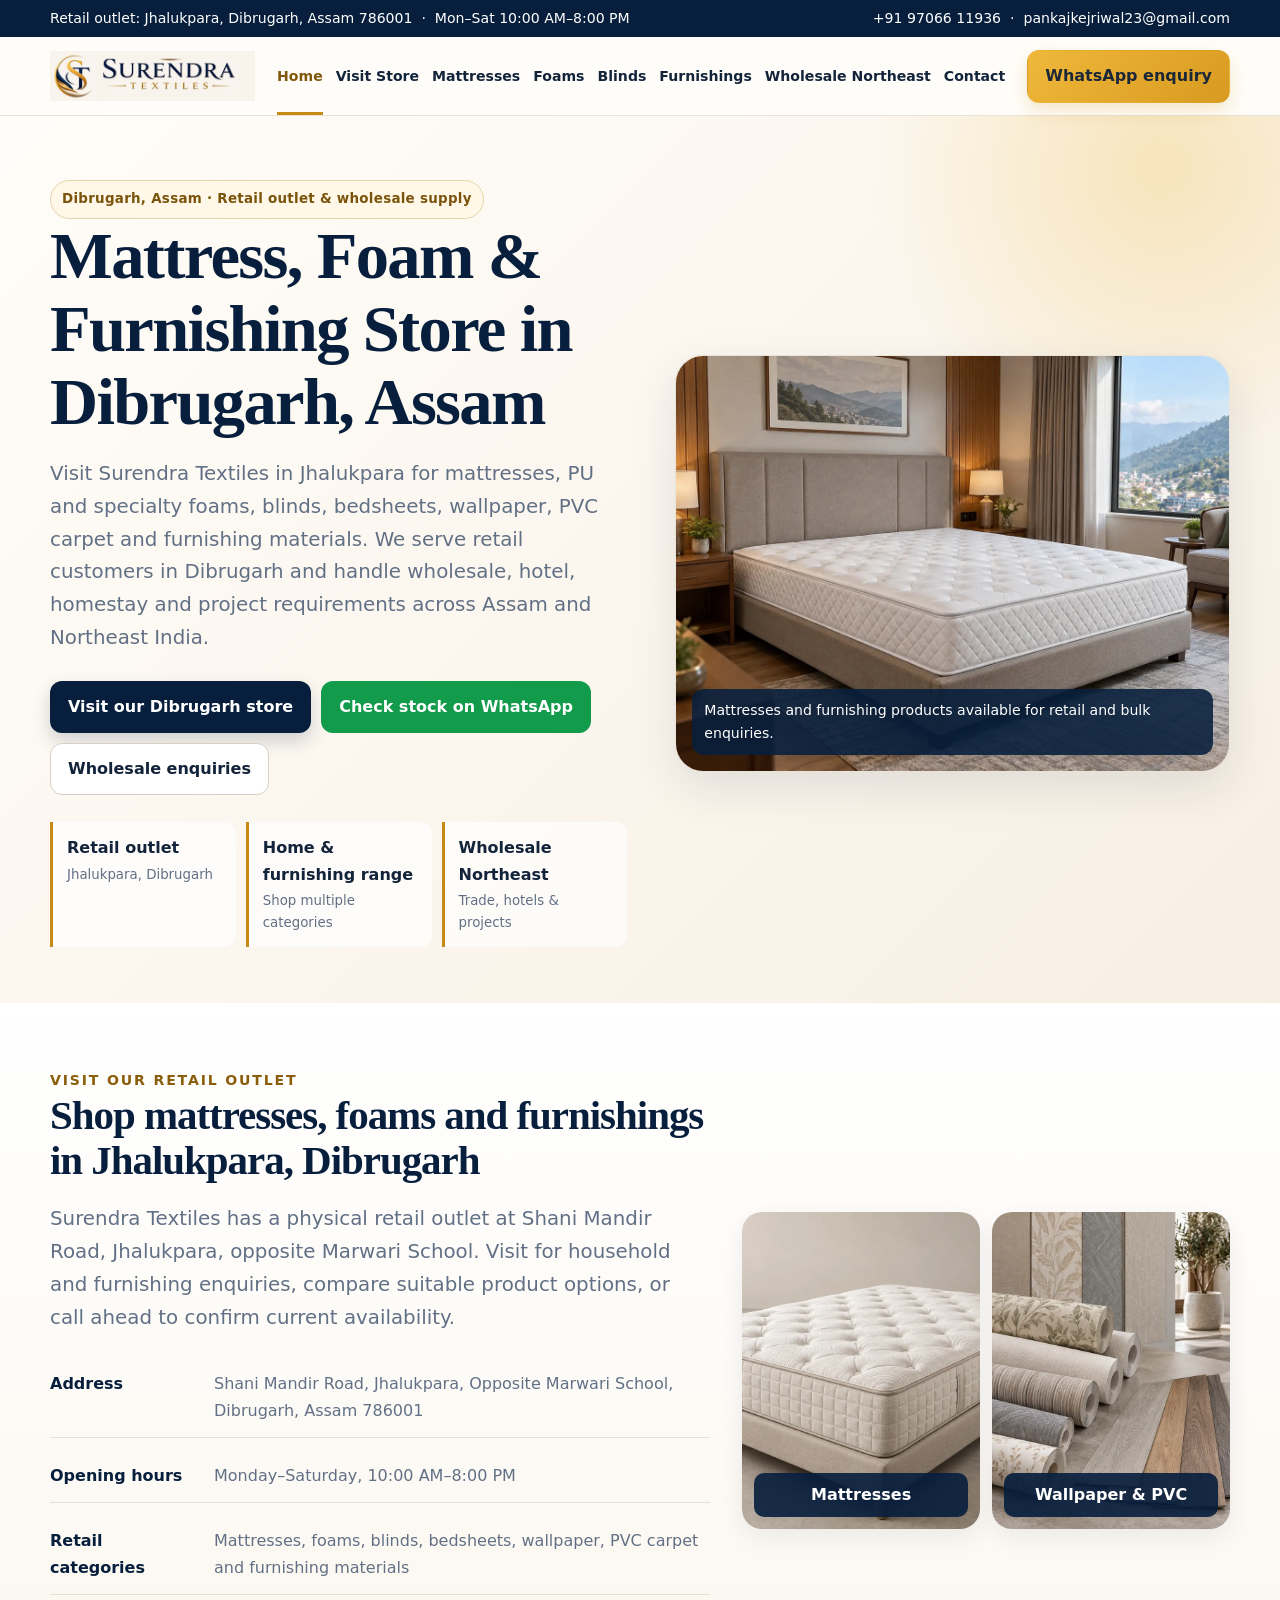
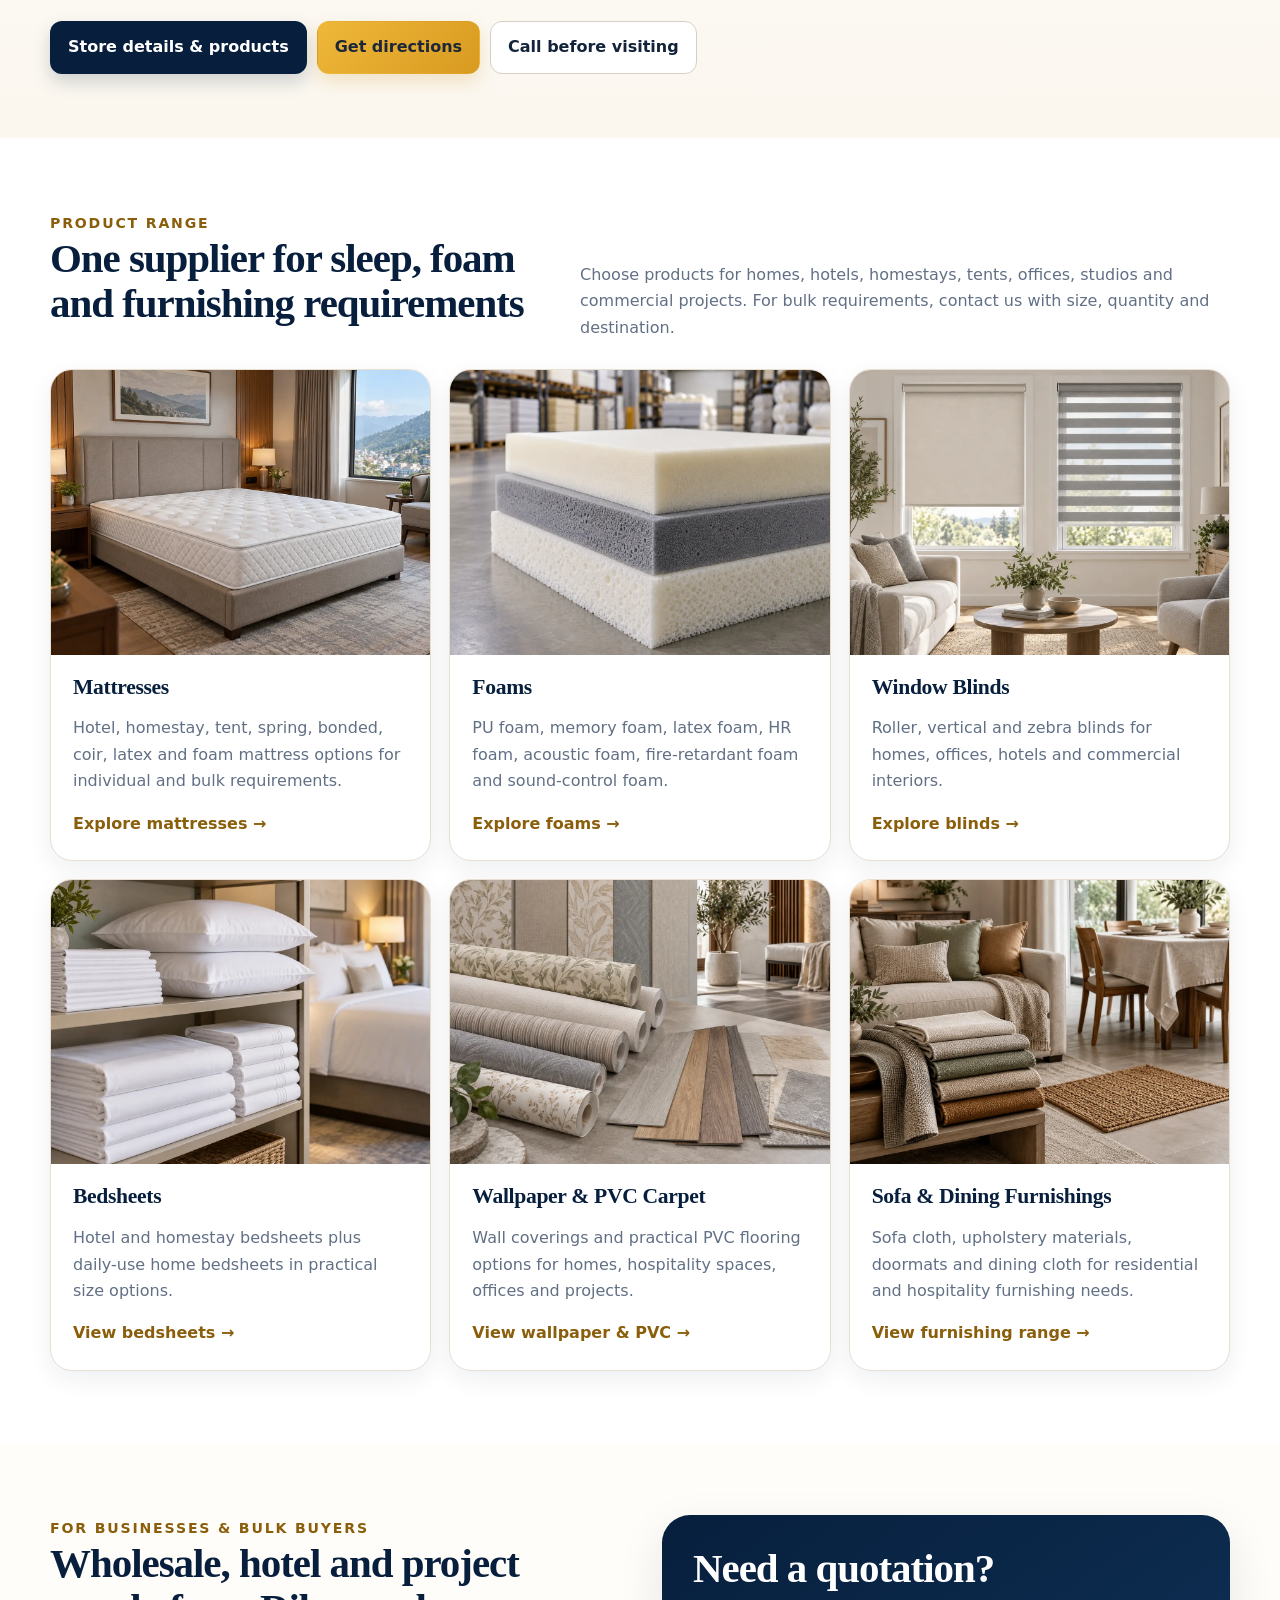
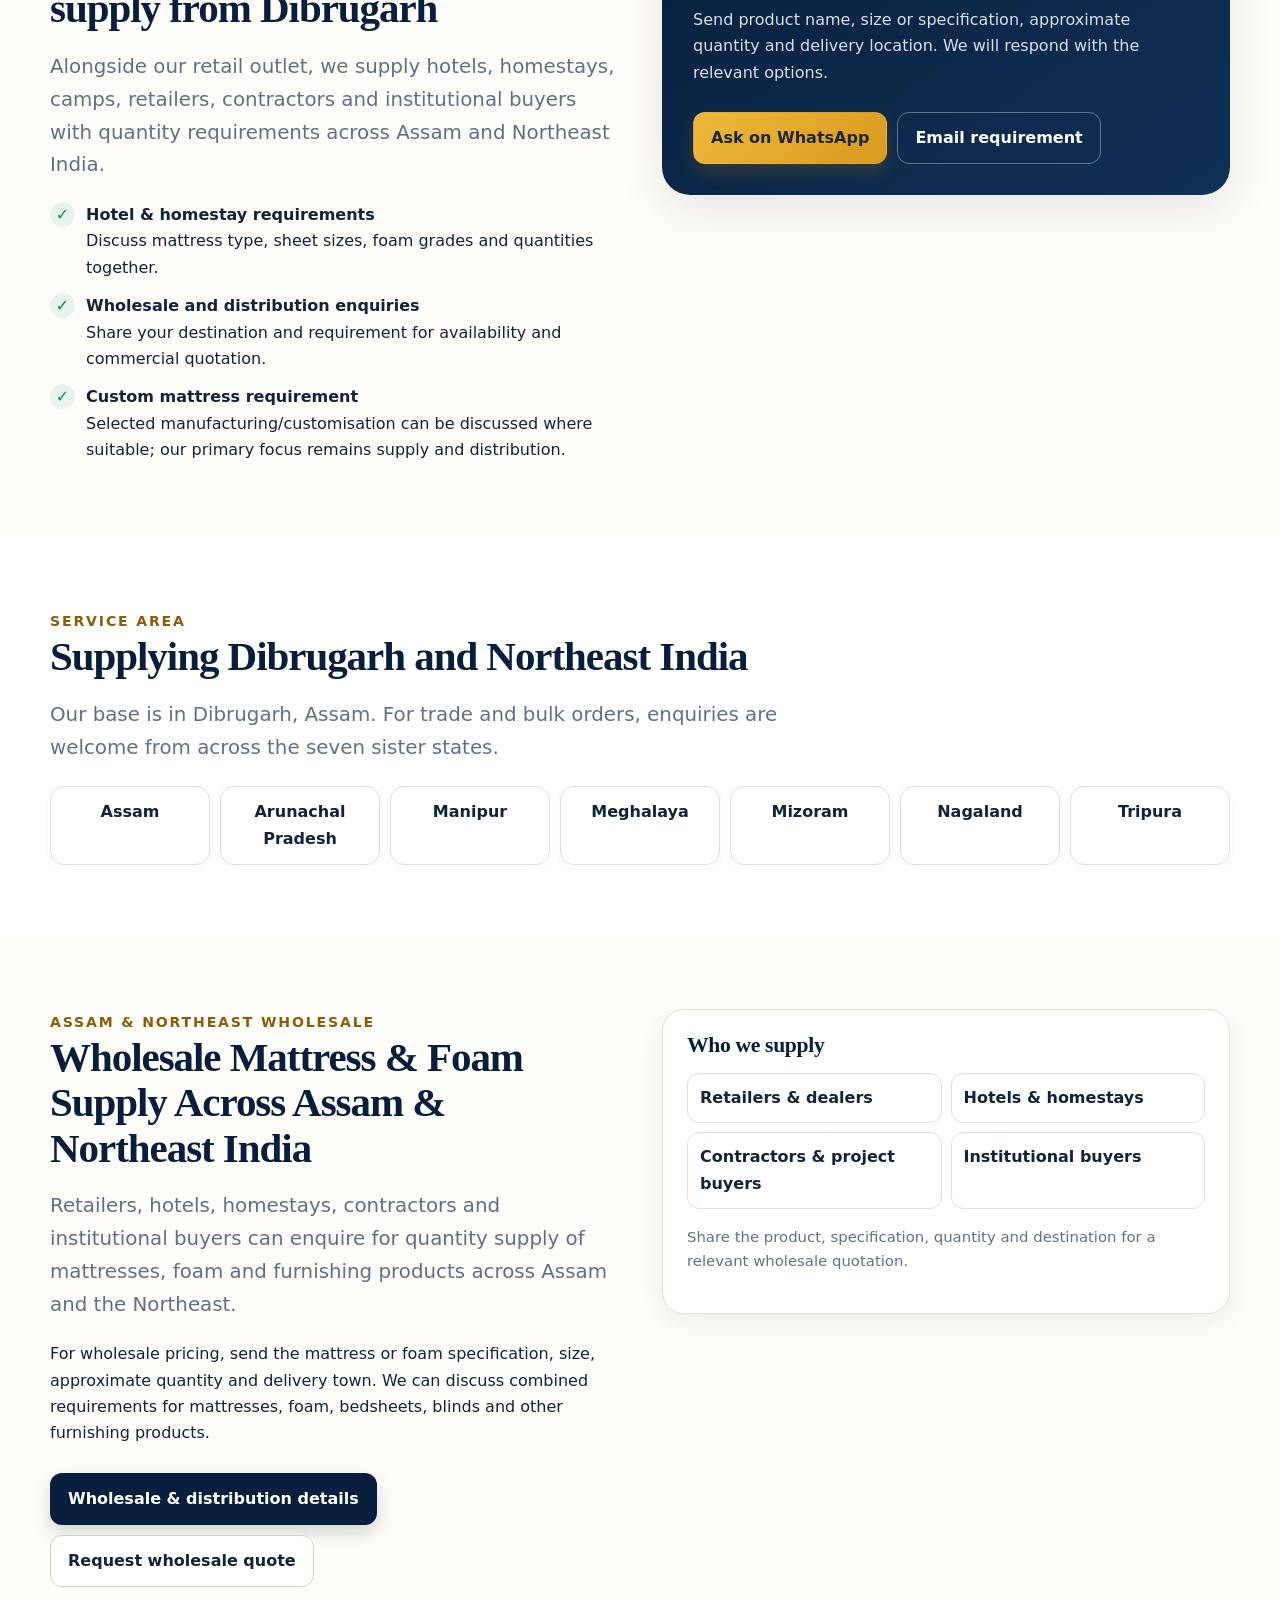
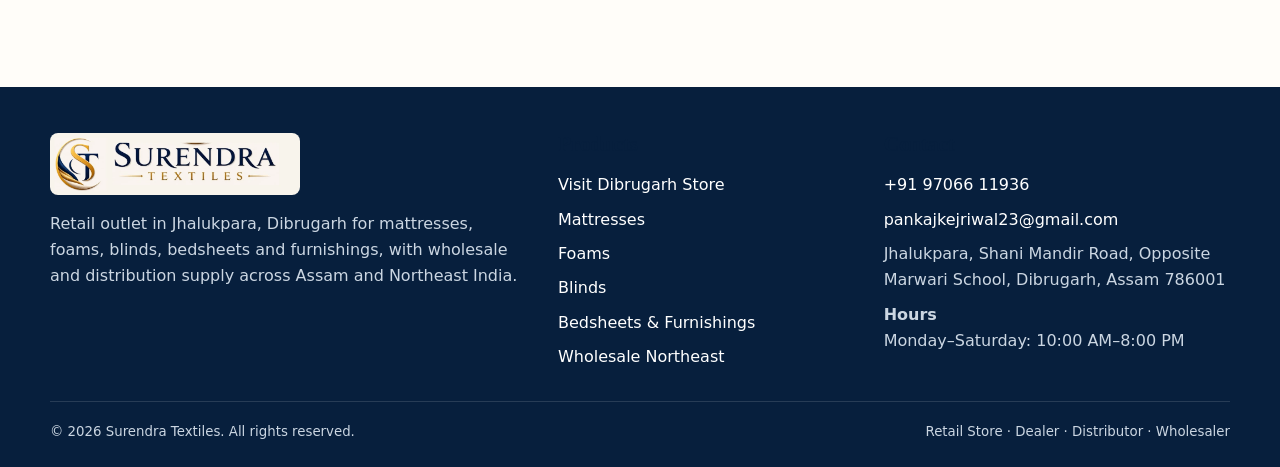
==== index.html @ 3737c9ce "first commit" ====
<!DOCTYPE html>

<html lang="en-IN">
<head>
<meta charset="utf-8"/>
<meta content="width=device-width,initial-scale=1" name="viewport"/>
<title>Mattress &amp; Furnishing Store in Dibrugarh | Surendra Textiles</title>
<meta content="Visit Surendra Textiles retail outlet in Jhalukpara, Dibrugarh for mattresses, foams, blinds, bedsheets, wallpaper, PVC carpet and furnishings. Wholesale supply across Assam and Northeast India." name="description"/>
<meta content="index,follow" name="robots"/>
<link href="https://surendra-textiles.example/" rel="canonical"/>
<link href="assets/surendra-textiles-icon.webp" rel="icon" type="image/webp"/>
<meta content="#14202f" name="theme-color"/>
<meta content="website" property="og:type"/>
<meta content="Surendra Textiles" property="og:site_name"/>
<meta content="Mattress &amp; Furnishing Store in Dibrugarh, Assam | Surendra Textiles" property="og:title"/>
<meta content="Retail outlet in Jhalukpara, Dibrugarh for mattresses, foams, blinds, bedsheets, wallpaper and furnishings, with wholesale supply across Assam and Northeast India." property="og:description"/>
<meta content="https://surendra-textiles.example/" property="og:url"/>
<meta content="https://surendra-textiles.example/assets/og-surendra-textiles.jpg" property="og:image"/>
<meta content="Surendra Textiles mattress, foam and furnishing supplier in Dibrugarh, Assam" property="og:image:alt"/>
<meta content="summary_large_image" name="twitter:card"/>
<link as="image" fetchpriority="high" href="assets/products/hotel-mattress-dibrugarh.webp" rel="preload" type="image/webp"/>
<link href="styles.css" rel="stylesheet"/>
<script type="application/ld+json">{
  "@context": "https://schema.org",
  "@graph": [
    {
      "@type": "WebSite",
      "@id": "https://surendra-textiles.example/#website",
      "url": "https://surendra-textiles.example/",
      "name": "Surendra Textiles",
      "inLanguage": "en-IN"
    },
    {
      "@type": "HomeGoodsStore",
      "@id": "https://surendra-textiles.example/#business",
      "name": "Surendra Textiles",
      "url": "https://surendra-textiles.example/",
      "image": "https://surendra-textiles.example/assets/products/hotel-mattress-dibrugarh.webp",
      "logo": "https://surendra-textiles.example/assets/surendra-textiles-logo.webp",
      "telephone": "+919706611936",
      "email": "pankajkejriwal23@gmail.com",
      "openingHoursSpecification": {
        "@type": "OpeningHoursSpecification",
        "dayOfWeek": [
          "Monday",
          "Tuesday",
          "Wednesday",
          "Thursday",
          "Friday",
          "Saturday"
        ],
        "opens": "10:00",
        "closes": "20:00"
      },
      "description": "Physical retail outlet in Jhalukpara, Dibrugarh for mattresses, foams, blinds, bedsheets, wallpaper, PVC carpet and furnishings, with wholesale supply across Assam and Northeast India.",
      "address": {
        "@type": "PostalAddress",
        "streetAddress": "Shani Mandir Road, Jhalukpara, Opposite Marwari School",
        "addressLocality": "Dibrugarh",
        "addressRegion": "Assam",
        "postalCode": "786001",
        "addressCountry": "IN"
      },
      "areaServed": [
        {
          "@type": "City",
          "name": "Dibrugarh"
        },
        {
          "@type": "State",
          "name": "Assam"
        },
        {
          "@type": "Place",
          "name": "Northeast India"
        }
      ],
      "hasOfferCatalog": {
        "@type": "OfferCatalog",
        "name": "Mattresses, Foams and Furnishings",
        "itemListElement": [
          {
            "@type": "OfferCatalog",
            "name": "Mattresses"
          },
          {
            "@type": "OfferCatalog",
            "name": "Foams"
          },
          {
            "@type": "OfferCatalog",
            "name": "Blinds"
          },
          {
            "@type": "OfferCatalog",
            "name": "Bedsheets"
          },
          {
            "@type": "OfferCatalog",
            "name": "Wallpaper and Furnishings"
          }
        ]
      }
    }
  ]
}</script>
</head>
<body>
<a class="skip" href="#main">Skip to main content</a>
<div class="topbar">
<div class="container">
<span>Retail outlet: Jhalukpara, Dibrugarh, Assam 786001  ·  Mon–Sat 10:00 AM–8:00 PM</span>
<span><a href="tel:+919706611936">+91 97066 11936</a>  ·  <a href="mailto:pankajkejriwal23@gmail.com">pankajkejriwal23@gmail.com</a></span>
</div>
</div>
<header class="header">
<div class="container nav">
<a aria-label="Surendra Textiles home" class="brand" href="index.html"><img alt="Surendra Textiles" class="brand-logo" height="220" src="assets/surendra-textiles-logo.webp" width="900"/></a>
<button aria-controls="main-nav" aria-expanded="false" class="menu" type="button">Menu</button>
<nav aria-label="Primary navigation" class="navlinks" id="main-nav"><a aria-current="page" href="index.html">Home</a><a href="store-dibrugarh.html">Visit Store</a><a href="mattresses.html">Mattresses</a><a href="foams.html">Foams</a><a href="blinds.html">Blinds</a><a href="furnishings.html">Furnishings</a><a href="wholesale-northeast.html">Wholesale Northeast</a><a href="contact.html">Contact</a></nav>
<a class="cta gold" href="https://wa.me/919706611936?text=Hello%20Surendra%20Textiles%2C%20I%20have%20a%20product%20enquiry." rel="noopener" target="_blank">WhatsApp enquiry</a>
</div>
</header>
<main id="main">
<section class="hero">
<div class="container hero-grid">
<div class="hero-copy">
<span class="eyebrow">Dibrugarh, Assam · Retail outlet &amp; wholesale supply</span>
<h1>Mattress, Foam &amp; Furnishing Store in Dibrugarh, Assam</h1>
<p class="lead">Visit Surendra Textiles in Jhalukpara for mattresses, PU and specialty foams, blinds, bedsheets, wallpaper, PVC carpet and furnishing materials. We serve retail customers in Dibrugarh and handle wholesale, hotel, homestay and project requirements across Assam and Northeast India.</p>
<div class="hero-actions"><a class="cta primary" href="store-dibrugarh.html">Visit our Dibrugarh store</a><a class="cta whatsapp" href="https://wa.me/919706611936?text=Hello%20Surendra%20Textiles%2C%20I%20want%20to%20check%20product%20availability%20at%20your%20Dibrugarh%20store." rel="noopener" target="_blank">Check stock on WhatsApp</a><a class="cta ghost" href="wholesale-northeast.html">Wholesale enquiries</a></div>
<div aria-label="Business highlights" class="trust-row"><span><strong>Retail outlet</strong><small>Jhalukpara, Dibrugarh</small></span><span><strong>Home &amp; furnishing range</strong><small>Shop multiple categories</small></span><span><strong>Wholesale Northeast</strong><small>Trade, hotels &amp; projects</small></span></div>
</div>
<figure class="hero-media">
<img alt="Illustrative white hotel mattress displayed in a furnished room" decoding="async" fetchpriority="high" height="900" loading="eager" src="assets/products/hotel-mattress-dibrugarh.webp" width="1200"/>
<figcaption>Mattresses and furnishing products available for retail and bulk enquiries.</figcaption>
</figure>
</div>
</section><section class="section retail-outlet-section">
<div class="container retail-outlet-grid">
<div class="retail-outlet-copy">
<span class="kicker">Visit our retail outlet</span>
<h2>Shop mattresses, foams and furnishings in Jhalukpara, Dibrugarh</h2>
<p class="lead">Surendra Textiles has a physical retail outlet at Shani Mandir Road, Jhalukpara, opposite Marwari School. Visit for household and furnishing enquiries, compare suitable product options, or call ahead to confirm current availability.</p>
<div class="store-facts">
<div><strong>Address</strong><span>Shani Mandir Road, Jhalukpara, Opposite Marwari School, Dibrugarh, Assam 786001</span></div>
<div><strong>Opening hours</strong><span>Monday–Saturday, 10:00 AM–8:00 PM</span></div>
<div><strong>Retail categories</strong><span>Mattresses, foams, blinds, bedsheets, wallpaper, PVC carpet and furnishing materials</span></div>
</div>
<div class="hero-actions">
<a class="cta primary" href="store-dibrugarh.html">Store details &amp; products</a>
<a class="cta gold" href="https://www.google.com/maps/search/?api=1&amp;query=Surendra%20Textiles%20Shani%20Mandir%20Road%20Jhalukpara%20Dibrugarh%20Assam%20786001" rel="noopener" target="_blank">Get directions</a>
<a class="cta ghost" href="tel:+919706611936">Call before visiting</a>
</div>
</div>
<div aria-label="Popular products at Surendra Textiles" class="retail-product-preview">
<a href="mattresses.html"><img alt="Spring mattress available for enquiry at Surendra Textiles in Dibrugarh" decoding="async" height="900" loading="lazy" src="assets/products/spring-mattress.webp" width="1200"/><span>Mattresses</span></a>
<a href="furnishings.html"><img alt="Wallpaper and PVC flooring samples available for enquiry in Dibrugarh" decoding="async" height="900" loading="lazy" src="assets/products/wallpaper-pvc.webp" width="1200"/><span>Wallpaper &amp; PVC</span></a>
</div>
</div>
</section>
<section class="section alt">
<div class="container">
<div class="section-head">
<div><span class="kicker">Product range</span><h2>One supplier for sleep, foam and furnishing requirements</h2></div>
<p>Choose products for homes, hotels, homestays, tents, offices, studios and commercial projects. For bulk requirements, contact us with size, quantity and destination.</p>
</div>
<div class="cards product-cards">
<article class="card image-card">
<a class="card-image-link" href="mattresses.html"><img alt="Illustrative hotel mattress displayed in a modern bedroom" decoding="async" height="900" loading="lazy" src="assets/products/hotel-mattress-dibrugarh.webp" width="1200"/></a>
<div class="card-body"><h3>Mattresses</h3><p>Hotel, homestay, tent, spring, bonded, coir, latex and foam mattress options for individual and bulk requirements.</p><a class="more" href="mattresses.html">Explore mattresses →</a></div>
</article>
<article class="card image-card">
<a class="card-image-link" href="foams.html"><img alt="Stacked PU, HR and memory foam slabs for bedding and furniture applications" decoding="async" height="900" loading="lazy" src="assets/products/pu-hr-memory-foam.webp" width="1200"/></a>
<div class="card-body"><h3>Foams</h3><p>PU foam, memory foam, latex foam, HR foam, acoustic foam, fire-retardant foam and sound-control foam.</p><a class="more" href="foams.html">Explore foams →</a></div>
</article>
<article class="card image-card">
<a class="card-image-link" href="blinds.html"><img alt="Roller blind and zebra blind installed on adjacent windows" decoding="async" height="900" loading="lazy" src="assets/products/roller-zebra-blinds.webp" width="1200"/></a>
<div class="card-body"><h3>Window Blinds</h3><p>Roller, vertical and zebra blinds for homes, offices, hotels and commercial interiors.</p><a class="more" href="blinds.html">Explore blinds →</a></div>
</article>
<article class="card image-card">
<a class="card-image-link" href="furnishings.html"><img alt="Crisp white hotel bedsheets and pillowcases arranged on a linen shelf" decoding="async" height="900" loading="lazy" src="assets/products/hotel-bedsheets.webp" width="1200"/></a>
<div class="card-body"><h3>Bedsheets</h3><p>Hotel and homestay bedsheets plus daily-use home bedsheets in practical size options.</p><a class="more" href="furnishings.html">View bedsheets →</a></div>
</article>
<article class="card image-card">
<a class="card-image-link" href="furnishings.html"><img alt="Wallpaper rolls and PVC flooring samples displayed in a furnishing showroom" decoding="async" height="900" loading="lazy" src="assets/products/wallpaper-pvc.webp" width="1200"/></a>
<div class="card-body"><h3>Wallpaper &amp; PVC Carpet</h3><p>Wall coverings and practical PVC flooring options for homes, hospitality spaces, offices and projects.</p><a class="more" href="furnishings.html">View wallpaper &amp; PVC →</a></div>
</article>
<article class="card image-card">
<a class="card-image-link" href="furnishings.html"><img alt="Sofa upholstery fabrics, dining cloth and doormat in a warm home interior" decoding="async" height="900" loading="lazy" src="assets/products/sofa-dining-furnishings.webp" width="1200"/></a>
<div class="card-body"><h3>Sofa &amp; Dining Furnishings</h3><p>Sofa cloth, upholstery materials, doormats and dining cloth for residential and hospitality furnishing needs.</p><a class="more" href="furnishings.html">View furnishing range →</a></div>
</article>
</div>
</div>
</section>
<section class="section">
<div class="container split">
<div>
<span class="kicker">For businesses &amp; bulk buyers</span>
<h2>Wholesale, hotel and project supply from Dibrugarh</h2>
<p class="lead">Alongside our retail outlet, we supply hotels, homestays, camps, retailers, contractors and institutional buyers with quantity requirements across Assam and Northeast India.</p>
<div class="checks">
<div class="check"><b>✓</b><div><strong>Hotel &amp; homestay requirements</strong><br/><span>Discuss mattress type, sheet sizes, foam grades and quantities together.</span></div></div>
<div class="check"><b>✓</b><div><strong>Wholesale and distribution enquiries</strong><br/><span>Share your destination and requirement for availability and commercial quotation.</span></div></div>
<div class="check"><b>✓</b><div><strong>Custom mattress requirement</strong><br/><span>Selected manufacturing/customisation can be discussed where suitable; our primary focus remains supply and distribution.</span></div></div>
</div>
</div>
<aside class="quote-box">
<h2>Need a quotation?</h2>
<p>Send product name, size or specification, approximate quantity and delivery location. We will respond with the relevant options.</p>
<div class="hero-actions">
<a class="cta gold" href="https://wa.me/919706611936?text=Hello%20Surendra%20Textiles%2C%20I%20need%20a%20bulk%20quotation." rel="noopener" target="_blank">Ask on WhatsApp</a>
<a class="cta ghost" href="mailto:pankajkejriwal23@gmail.com">Email requirement</a>
</div>
</aside>
</div>
</section>
<section class="section alt">
<div class="container">
<span class="kicker">Service area</span>
<h2>Supplying Dibrugarh and Northeast India</h2>
<p class="lead">Our base is in Dibrugarh, Assam. For trade and bulk orders, enquiries are welcome from across the seven sister states.</p>
<div aria-label="States served" class="service-area">
<a class="state" href="wholesale-northeast.html#assam">Assam</a><a class="state" href="wholesale-northeast.html#arunachal">Arunachal Pradesh</a><a class="state" href="wholesale-northeast.html#manipur">Manipur</a><a class="state" href="wholesale-northeast.html#meghalaya">Meghalaya</a><a class="state" href="wholesale-northeast.html#mizoram">Mizoram</a><a class="state" href="wholesale-northeast.html#nagaland">Nagaland</a><a class="state" href="wholesale-northeast.html#tripura">Tripura</a>
</div>
</div>
</section>
<section class="section">
<div class="container split">
<div>
<span class="kicker">Assam &amp; Northeast wholesale</span>
<h2>Wholesale Mattress &amp; Foam Supply Across Assam &amp; Northeast India</h2>
<p class="lead">Retailers, hotels, homestays, contractors and institutional buyers can enquire for quantity supply of mattresses, foam and furnishing products across Assam and the Northeast.</p>
<p>For wholesale pricing, send the mattress or foam specification, size, approximate quantity and delivery town. We can discuss combined requirements for mattresses, foam, bedsheets, blinds and other furnishing products.</p>
<div class="hero-actions">
<a class="cta primary" href="wholesale-northeast.html">Wholesale &amp; distribution details</a>
<a class="cta ghost" href="https://wa.me/919706611936?text=Hello%20Surendra%20Textiles%2C%20I%20need%20a%20wholesale%20quotation%20for%20Assam%20or%20Northeast%20India." rel="noopener" target="_blank">Request wholesale quote</a>
</div>
</div>
<aside class="card">
<h3>Who we supply</h3>
<div class="buyer-list">
<span>Retailers &amp; dealers</span>
<span>Hotels &amp; homestays</span>
<span>Contractors &amp; project buyers</span>
<span>Institutional buyers</span>
</div>
<p class="micro">Share the product, specification, quantity and destination for a relevant wholesale quotation.</p>
</aside>
</div>
</section>
</main>
<footer class="footer">
<div class="container">
<div class="footer-grid">
<div>
<a aria-label="Surendra Textiles home" class="brand" href="index.html"><img alt="Surendra Textiles" class="brand-logo" height="220" src="assets/surendra-textiles-logo.webp" width="900"/></a>
<p>Retail outlet in Jhalukpara, Dibrugarh for mattresses, foams, blinds, bedsheets and furnishings, with wholesale and distribution supply across Assam and Northeast India.</p>
</div>
<div>
<h3>Products</h3>
<div class="footer-links"><a href="store-dibrugarh.html">Visit Dibrugarh Store</a><a href="mattresses.html">Mattresses</a><a href="foams.html">Foams</a><a href="blinds.html">Blinds</a><a href="furnishings.html">Bedsheets &amp; Furnishings</a><a href="wholesale-northeast.html">Wholesale Northeast</a></div>
</div>
<div>
<h3>Contact</h3>
<div class="footer-links">
<a href="tel:+919706611936">+91 97066 11936</a>
<a href="mailto:pankajkejriwal23@gmail.com">pankajkejriwal23@gmail.com</a>
<span>Jhalukpara, Shani Mandir Road, Opposite Marwari School, Dibrugarh, Assam 786001</span>
<span><strong>Hours</strong><br/>Monday–Saturday: 10:00 AM–8:00 PM</span>
</div>
</div>
</div>
<div class="copyright">
<small>© <span data-year=""></span> Surendra Textiles. All rights reserved.</small>
<small>Retail Store · Dealer · Distributor · Wholesaler</small>
</div>
</div>
</footer>
<div aria-label="Quick contact" class="sticky-actions">
<a href="tel:+919706611936">Call now</a>
<a href="https://wa.me/919706611936?text=Hello%20Surendra%20Textiles%2C%20I%20have%20a%20product%20enquiry." rel="noopener" target="_blank">WhatsApp</a>
</div>
<script defer="" src="script.js"></script>
</body>
</html>
---- styles.css ----
:root{
  --navy:#071f3d;
  --navy-2:#12365d;
  --gold:#c88a16;
  --gold-2:#efb83b;
  --cream:#fbf7ef;
  --cream-2:#f4ecdf;
  --paper:#fffdf9;
  --card:#ffffff;
  --ink:#12233a;
  --muted:#627085;
  --line:#e7dfd2;
  --success:#0f8b4c;
  --shadow:0 16px 45px rgba(7,31,61,.10);
  --shadow-soft:0 8px 24px rgba(7,31,61,.07);
  --radius:22px;
}
*{box-sizing:border-box}
html{scroll-behavior:smooth}
body{margin:0;font-family:Inter,ui-sans-serif,system-ui,-apple-system,BlinkMacSystemFont,"Segoe UI",sans-serif;background:var(--paper);color:var(--ink);line-height:1.65}
a{color:inherit}
img{display:block;max-width:100%;height:auto}
.container{width:min(1180px,calc(100% - 36px));margin-inline:auto}
.skip{position:absolute;left:-9999px;top:8px;background:#fff;padding:10px 14px;z-index:999;border-radius:10px}
.skip:focus{left:10px}
.topbar{background:var(--navy);color:#fff;font-size:.88rem}
.topbar .container{display:flex;justify-content:space-between;gap:18px;padding:7px 0;flex-wrap:wrap}
.topbar a{text-decoration:none;color:#fff}
.header{position:sticky;top:0;z-index:30;background:rgba(255,253,249,.96);backdrop-filter:blur(12px);border-bottom:1px solid rgba(231,223,210,.9)}
.nav{display:flex;align-items:center;justify-content:space-between;min-height:78px;gap:18px}
.brand{display:flex;align-items:center;text-decoration:none;flex:0 0 auto}
.brand-logo{width:225px;height:auto;object-fit:contain}
.navlinks{display:flex;gap:18px;align-items:center}
.navlinks a{text-decoration:none;font-weight:750;font-size:.94rem;padding:28px 0 24px;border-bottom:3px solid transparent}
.navlinks a:hover,.navlinks a[aria-current="page"]{color:#80580b;border-color:var(--gold)}
.menu{display:none;border:1px solid var(--line);background:white;border-radius:12px;padding:9px 12px;font:inherit;font-weight:800}
.cta{display:inline-flex;align-items:center;justify-content:center;gap:8px;border-radius:12px;padding:12px 17px;text-decoration:none;font-weight:850;border:1px solid transparent;transition:transform .18s ease,box-shadow .18s ease,background .18s ease}
.cta:hover{transform:translateY(-1px)}
.cta.primary{background:var(--navy);color:#fff;box-shadow:0 8px 18px rgba(7,31,61,.18)}
.cta.primary:hover{background:var(--navy-2)}
.cta.gold{background:linear-gradient(135deg,var(--gold-2),#d89a20);color:#1c2838;box-shadow:0 8px 18px rgba(200,138,22,.2)}
.cta.whatsapp{background:#119b4b;color:#fff}
.cta.ghost{border-color:#d7cfc3;background:#fff;color:var(--ink)}
.hero{position:relative;overflow:hidden;padding:64px 0 56px;background:linear-gradient(135deg,#fffdf9 0%,#f7efe3 100%)}
.hero:before{content:"";position:absolute;right:-180px;top:-250px;width:600px;height:600px;border-radius:50%;background:radial-gradient(circle,rgba(239,184,59,.28),transparent 68%);pointer-events:none}
.hero-grid,.page-hero-grid{display:grid;grid-template-columns:minmax(0,1.02fr) minmax(0,.98fr);gap:48px;align-items:center}
.hero-copy{position:relative;z-index:1}
.eyebrow{display:inline-flex;align-items:center;gap:8px;padding:7px 11px;border:1px solid #e5d3a8;border-radius:999px;background:#fff8e9;font-weight:850;font-size:.84rem;color:#7a540a;letter-spacing:.02em}
h1,h2,h3{font-family:Georgia,"Times New Roman",serif;line-height:1.1;letter-spacing:-.025em;margin:0 0 15px;color:var(--navy)}
h1{font-size:clamp(2.55rem,5.2vw,5rem);max-width:920px}
h2{font-size:clamp(1.9rem,3.2vw,3rem)}
h3{font-size:1.35rem;letter-spacing:-.015em}
.lead{font-size:clamp(1.05rem,1.55vw,1.24rem);color:var(--muted);max-width:780px}
.hero-actions{display:flex;gap:10px;flex-wrap:wrap;margin-top:26px}
.micro{font-size:.93rem;color:var(--muted);margin-top:16px}
.trust-row{display:grid;grid-template-columns:repeat(3,1fr);gap:10px;margin-top:27px}
.trust-row span{padding:13px 14px;border-left:3px solid var(--gold);background:rgba(255,255,255,.7);border-radius:0 12px 12px 0}
.trust-row strong,.trust-row small{display:block}
.trust-row small{color:var(--muted);margin-top:2px}
.hero-media{margin:0;border-radius:28px;overflow:hidden;background:#fff;box-shadow:var(--shadow);border:1px solid rgba(231,223,210,.85);position:relative}
.hero-media img{width:100%;aspect-ratio:4/3;object-fit:cover}
.hero-media figcaption{position:absolute;left:16px;bottom:16px;right:16px;padding:10px 12px;background:rgba(7,31,61,.88);color:#fff;border-radius:12px;font-size:.88rem}
.hero-media.compact figcaption{display:none}
.section{padding:72px 0}
.section.alt{background:#fff}
.section-head{display:flex;justify-content:space-between;gap:30px;align-items:end;margin-bottom:28px}
.section-head p{max-width:650px;color:var(--muted);margin:0}
.kicker{font-size:.88rem;font-weight:900;color:#8a5e0b;text-transform:uppercase;letter-spacing:.13em}
.cards{display:grid;grid-template-columns:repeat(3,1fr);gap:18px}
.card{background:var(--card);border:1px solid var(--line);border-radius:var(--radius);padding:24px;box-shadow:var(--shadow-soft)}
.card p{color:var(--muted)}
.card a.more,.showcase-card a.more{font-weight:850;text-decoration:none;color:#8a5e0b}
.card a.more:hover,.showcase-card a.more:hover{text-decoration:underline}
.image-card{padding:0;overflow:hidden}
.image-card>img,.card-image-link img{width:100%;aspect-ratio:4/3;object-fit:cover;transition:transform .28s ease}
.card-image-link{display:block;overflow:hidden}
.image-card:hover .card-image-link img,.image-card:hover>img{transform:scale(1.018)}
.card-body{padding:21px 22px 23px}
.product-cards .card p{min-height:78px}
.split{display:grid;grid-template-columns:1fr 1fr;gap:44px;align-items:start}
.checks{display:grid;gap:12px;margin-top:20px}
.check{display:flex;gap:11px;align-items:flex-start}
.check b{display:inline-grid;place-items:center;flex:0 0 25px;width:25px;height:25px;border-radius:50%;background:#e6f4ed;color:var(--success)}
.quote-box{background:linear-gradient(145deg,var(--navy),#0f3156);color:#fff;border-radius:28px;padding:31px;box-shadow:var(--shadow)}
.quote-box h2,.quote-box h3{color:#fff}
.quote-box p{color:#d7e0eb}
.quote-box .cta.ghost{background:transparent;border-color:rgba(255,255,255,.35);color:#fff}
.service-area{display:grid;grid-template-columns:repeat(7,1fr);gap:10px;margin-top:22px}
.state{border:1px solid var(--line);background:#fff;border-radius:14px;padding:12px 9px;text-align:center;font-weight:800;text-decoration:none;box-shadow:0 3px 10px rgba(7,31,61,.03)}
.state:hover{border-color:#c9a44e;box-shadow:0 8px 22px rgba(7,31,61,.08)}
.buyer-list{display:grid;grid-template-columns:1fr 1fr;gap:9px}
.buyer-list span{padding:11px 12px;border:1px solid var(--line);border-radius:12px;background:#fff;font-weight:750}
.taglist{display:flex;flex-wrap:wrap;gap:8px;margin-top:16px}
.tag{border:1px solid var(--line);border-radius:999px;padding:6px 10px;font-size:.85rem;background:#fff}
.breadcrumb{font-size:.9rem;color:var(--muted);padding-top:22px}
.breadcrumb a{text-decoration:none;color:#7b5b16}
.page-hero{padding:36px 0 48px;background:linear-gradient(180deg,#fffdf9 0%,#f8f1e7 100%)}
.page-hero h1{font-size:clamp(2.45rem,4.7vw,4.55rem)}
.page-hero .hero-media{border-radius:24px}
.showcase-grid{display:grid;gap:18px;margin:8px 0 34px}
.showcase-grid.three{grid-template-columns:repeat(3,1fr)}
.showcase-grid.two{grid-template-columns:repeat(2,1fr)}
.showcase-card{overflow:hidden;background:#fff;border:1px solid var(--line);border-radius:20px;box-shadow:var(--shadow-soft)}
.showcase-card img{width:100%;aspect-ratio:4/3;object-fit:cover}
.showcase-card>div{padding:19px 20px 21px}
.showcase-card p{margin:0;color:var(--muted)}
.subsection-title{font-size:clamp(1.6rem,2.6vw,2.2rem);margin:8px 0 18px}
.product-list{display:grid;grid-template-columns:repeat(2,1fr);gap:14px}
.product-row{padding:19px 20px;border:1px solid var(--line);border-radius:16px;background:#fff}
.product-row h3{font-size:1.22rem;margin-bottom:8px}
.product-row p{color:var(--muted);margin-bottom:0}
.faq{display:grid;grid-template-columns:1fr 1fr;gap:12px}
details{border:1px solid var(--line);border-radius:15px;background:#fff;padding:16px 18px}
summary{cursor:pointer;font-weight:850;color:var(--navy)}
details p{color:var(--muted);margin-bottom:0}
.contact-grid{display:grid;grid-template-columns:.86fr 1.14fr;gap:28px}
.contact-card{background:#fff;border:1px solid var(--line);border-radius:22px;padding:26px;box-shadow:var(--shadow-soft)}
.contact-list{display:grid;gap:13px}
.contact-list a{text-decoration:none;font-weight:750;color:#7a540a}
form{display:grid;grid-template-columns:1fr 1fr;gap:14px}
label{font-size:.88rem;font-weight:800;display:grid;gap:6px}
input,select,textarea{width:100%;border:1px solid #d8d1c7;border-radius:11px;padding:12px 13px;font:inherit;background:#fff;color:var(--ink)}
textarea{min-height:120px;resize:vertical}
.full{grid-column:1/-1}
button{cursor:pointer}
.notice{background:#fff8e5;border:1px solid #ecd08c;border-radius:14px;padding:13px 15px;font-size:.9rem}
.footer{background:var(--navy);color:white;padding:46px 0 24px;margin-top:28px}
.footer-grid{display:grid;grid-template-columns:1.3fr .8fr .95fr;gap:34px}
.footer a{color:#fff;text-decoration:none}
.footer p,.footer small,.footer span{color:#cbd6e2}
.footer .brand-logo{width:250px;filter:none;border-radius:8px}
.footer-links{display:grid;gap:8px}
.copyright{border-top:1px solid rgba(255,255,255,.13);margin-top:30px;padding-top:19px;display:flex;justify-content:space-between;gap:20px;flex-wrap:wrap}
.sticky-actions{display:none}
.regional-grid{display:grid;grid-template-columns:repeat(2,1fr);gap:14px}
.regional-card{background:#fff;border:1px solid var(--line);border-radius:18px;padding:21px;scroll-margin-top:110px}
.regional-card p{color:var(--muted);margin-bottom:0}
.wholesale-hero{background:linear-gradient(180deg,#fbfaf7 0%,#fff 100%)}
.wholesale-cards .card p{min-height:92px}

@media(max-width:1080px){
  .brand-logo{width:185px}
  .navlinks{gap:13px}
  .navlinks a{font-size:.9rem}
  .nav>.cta.gold{display:none}
}
@media(max-width:900px){
  .hero-grid,.page-hero-grid,.split,.contact-grid{grid-template-columns:1fr}
  .hero-media{max-width:760px}
  .cards{grid-template-columns:1fr 1fr}
  .showcase-grid.three{grid-template-columns:1fr 1fr}
  .service-area{grid-template-columns:repeat(4,1fr)}
  .navlinks{display:none;position:absolute;top:78px;left:18px;right:18px;background:#fff;border:1px solid var(--line);border-radius:18px;padding:12px 18px;box-shadow:var(--shadow);flex-direction:column;align-items:stretch}
  .navlinks.open{display:flex}
  .navlinks a{padding:10px 2px;border-bottom:1px solid var(--line)}
  .menu{display:block}
  .faq{grid-template-columns:1fr}
}
@media(max-width:640px){
  .container{width:min(100% - 26px,1180px)}
  .topbar .container{justify-content:center;text-align:center}
  .topbar .container span:last-child{display:none}
  .nav{min-height:70px}
  .brand-logo{width:165px}
  .navlinks{top:70px}
  .hero{padding:44px 0 38px}
  .page-hero{padding:28px 0 38px}
  h1{font-size:clamp(2.25rem,12vw,3.6rem)}
  .cards,.product-list,.showcase-grid.three,.showcase-grid.two{grid-template-columns:1fr}
  .product-cards .card p,.wholesale-cards .card p{min-height:0}
  .service-area{grid-template-columns:repeat(2,1fr)}
  .section{padding:54px 0}
  .section-head{display:block}
  .section-head p{margin-top:10px}
  .trust-row{grid-template-columns:1fr}
  .buyer-list{grid-template-columns:1fr}
  .footer-grid{grid-template-columns:1fr}
  form{grid-template-columns:1fr}
  .full{grid-column:auto}
  .sticky-actions{position:fixed;display:grid;grid-template-columns:1fr 1fr;gap:8px;left:10px;right:10px;bottom:10px;z-index:50;background:rgba(255,255,255,.96);backdrop-filter:blur(10px);border:1px solid var(--line);border-radius:16px;padding:8px;box-shadow:var(--shadow)}
  .sticky-actions a{text-align:center;padding:10px;border-radius:11px;font-weight:850;text-decoration:none}
  .sticky-actions a:first-child{background:var(--navy);color:white}
  .sticky-actions a:last-child{background:#e7f7ef;color:#11643e}
  body{padding-bottom:74px}
  .footer .brand-logo{width:235px}
}


/* Retail-outlet enhancements */
.retail-outlet-section{background:linear-gradient(180deg,#fff 0%,#fbf7ef 100%);padding-top:64px;padding-bottom:64px}
.retail-outlet-grid{display:grid;grid-template-columns:minmax(0,1.15fr) minmax(320px,.85fr);gap:32px;align-items:center}
.store-facts{display:grid;gap:12px;margin:24px 0}
.store-facts>div{display:grid;grid-template-columns:150px 1fr;gap:14px;padding:13px 0;border-bottom:1px solid var(--line)}
.store-facts strong{color:var(--navy)}
.store-facts span{color:var(--muted)}
.retail-product-preview{display:grid;grid-template-columns:1fr 1fr;gap:12px}
.retail-product-preview a{position:relative;overflow:hidden;border-radius:20px;box-shadow:var(--shadow-soft);min-height:270px;background:#fff}
.retail-product-preview img{width:100%;height:100%;object-fit:cover;aspect-ratio:3/4}
.retail-product-preview span{position:absolute;left:12px;right:12px;bottom:12px;padding:9px 11px;background:rgba(7,31,61,.9);color:#fff;border-radius:10px;font-weight:850;text-align:center}
.retail-visit-band{padding-top:48px;padding-bottom:48px;background:linear-gradient(135deg,#f7efe3 0%,#fffdf9 100%)}
.retail-visit-inner{display:flex;align-items:center;justify-content:space-between;gap:32px}
.retail-visit-inner>div:first-child{max-width:760px}
.retail-visit-inner p{color:var(--muted);margin-bottom:0}
.store-info-grid{display:grid;grid-template-columns:repeat(3,1fr);gap:18px}
.store-info-card{border:1px solid var(--line);border-radius:var(--radius);background:#fff;padding:26px;box-shadow:var(--shadow-soft)}
.store-info-card address{font-style:normal;color:var(--muted);font-size:1.04rem}
.store-info-card a{color:#7a540a;text-decoration:none}
.store-info-card a:hover{text-decoration:underline}
.retail-store-hero{background:linear-gradient(180deg,#fffdf9 0%,#f8f1e7 100%)}
.retail-path a{color:#80580b;font-weight:800}
@media(min-width:1081px){.navlinks{gap:13px}.navlinks a{font-size:.88rem}.brand-logo{width:205px}}
@media(max-width:900px){.retail-outlet-grid,.store-info-grid{grid-template-columns:1fr}.retail-product-preview{max-width:700px}.retail-visit-inner{display:block}.retail-visit-inner .hero-actions{margin-top:20px}}
@media(max-width:640px){.store-facts>div{grid-template-columns:1fr;gap:4px}.retail-product-preview{grid-template-columns:1fr 1fr}.retail-product-preview a{min-height:220px}}
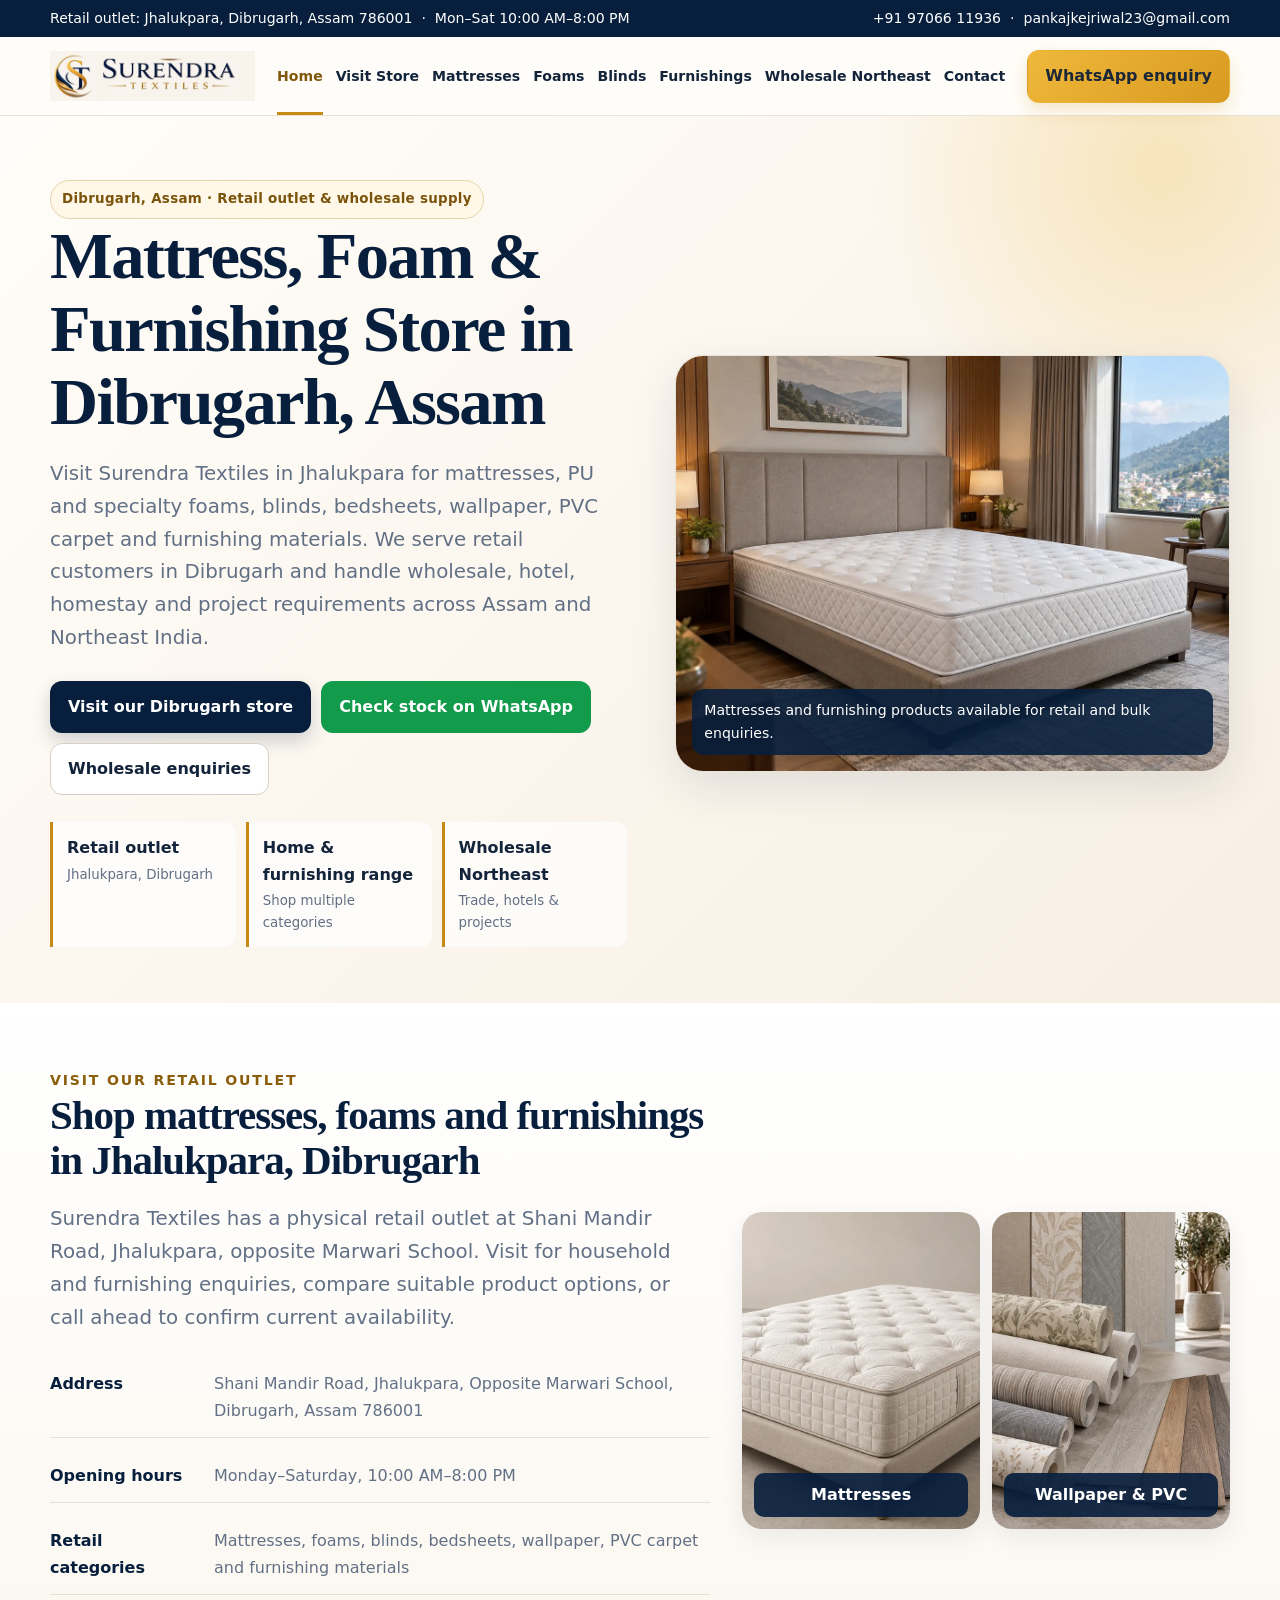
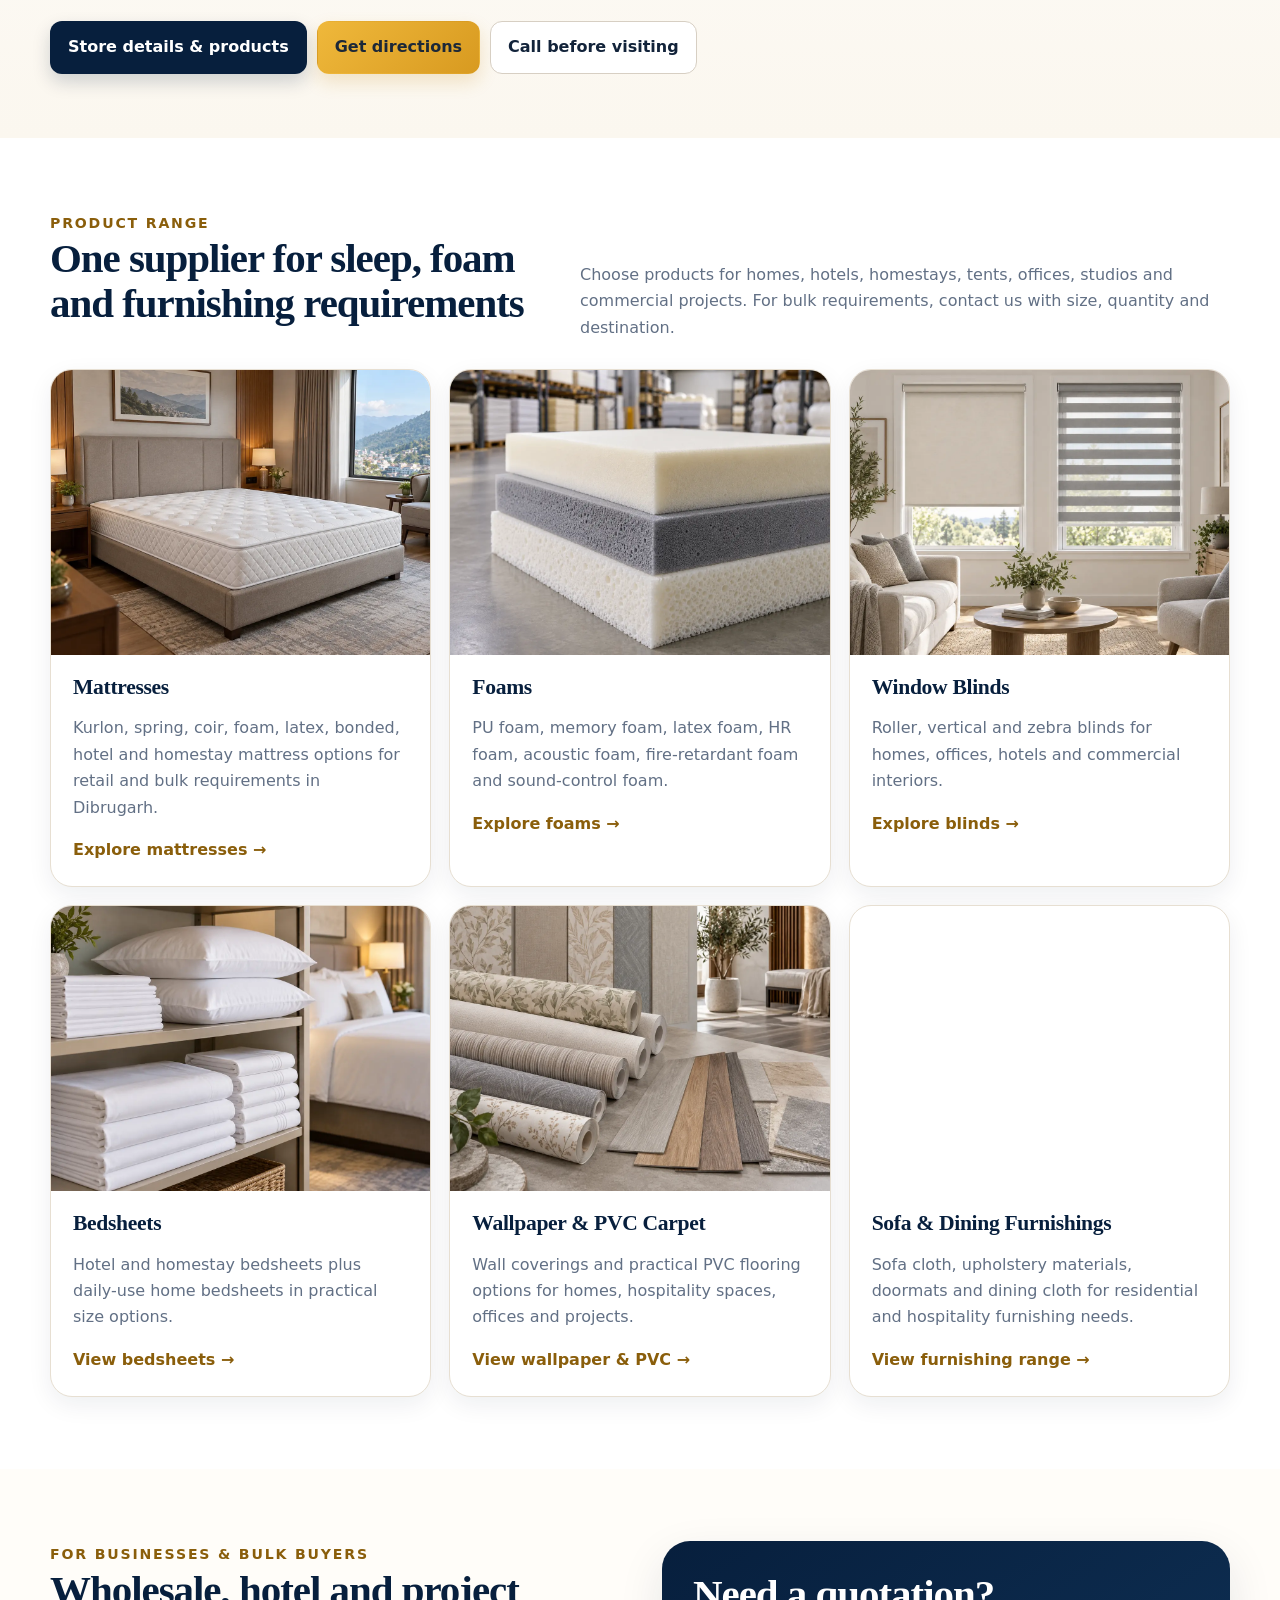
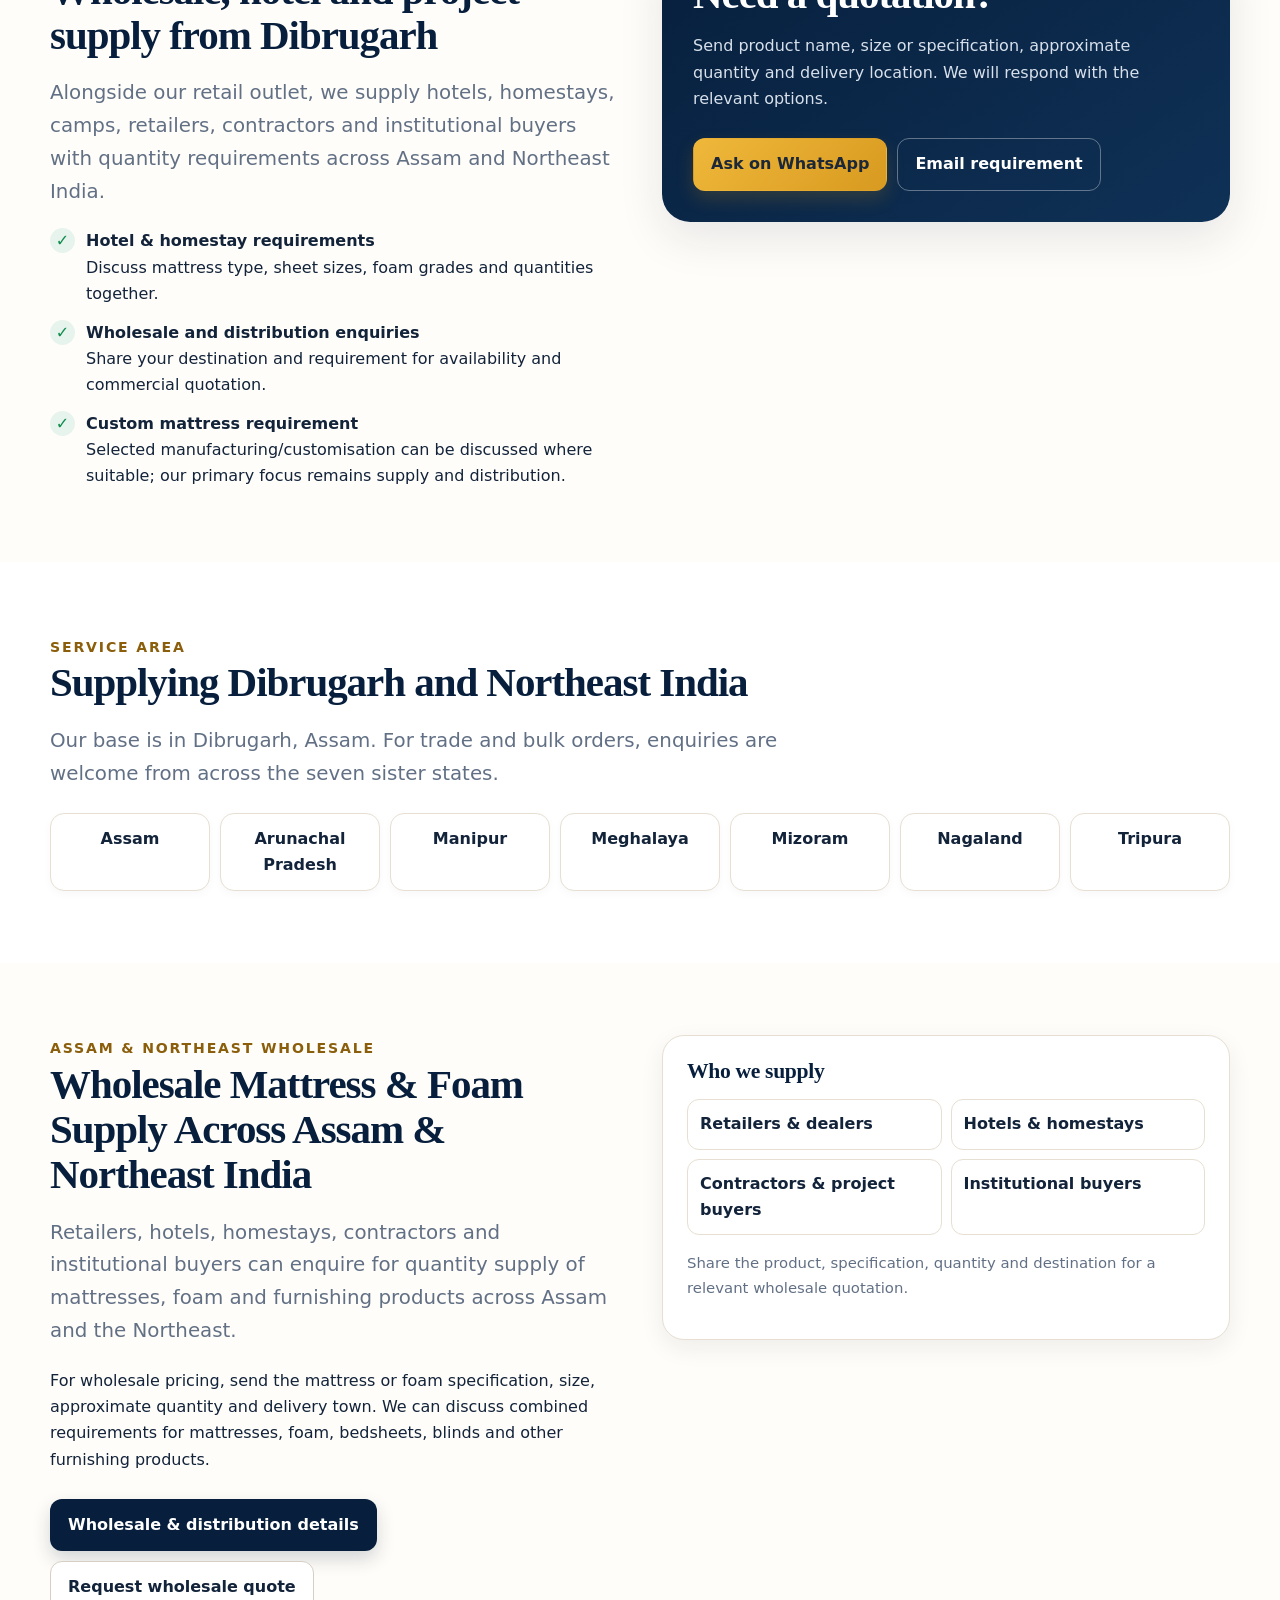
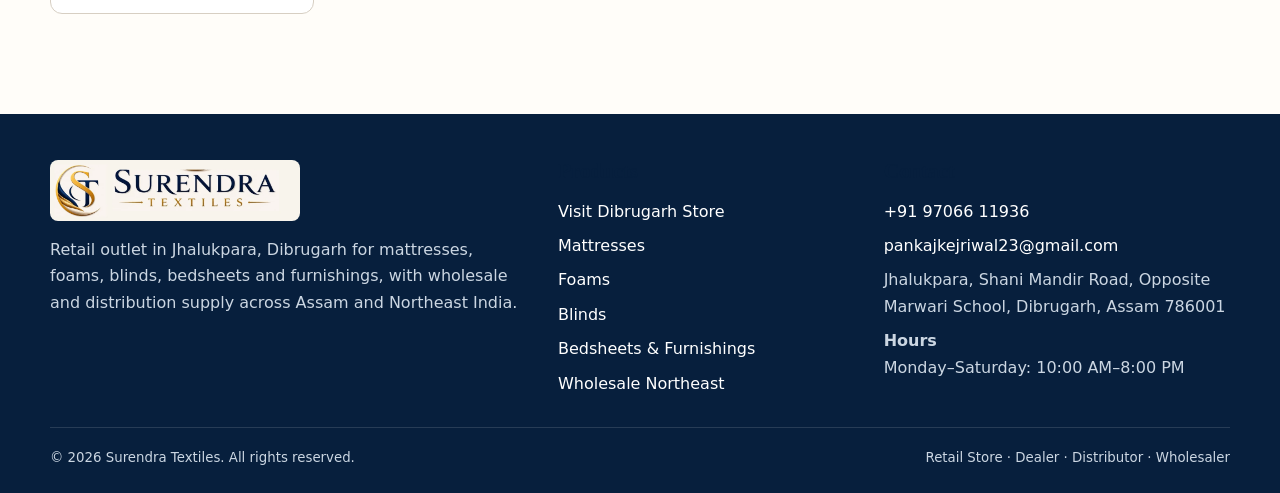
==== commit ab7ab864: "add actual domain" ====
--- a/index.html
+++ b/index.html
@@ -7,15 +7,15 @@
 <title>Mattress &amp; Furnishing Store in Dibrugarh | Surendra Textiles</title>
 <meta content="Visit Surendra Textiles retail outlet in Jhalukpara, Dibrugarh for mattresses, foams, blinds, bedsheets, wallpaper, PVC carpet and furnishings. Wholesale supply across Assam and Northeast India." name="description"/>
 <meta content="index,follow" name="robots"/>
-<link href="https://surendra-textiles.example/" rel="canonical"/>
+<link href="https://surendratextiles.in/" rel="canonical"/>
 <link href="assets/surendra-textiles-icon.webp" rel="icon" type="image/webp"/>
 <meta content="#14202f" name="theme-color"/>
 <meta content="website" property="og:type"/>
 <meta content="Surendra Textiles" property="og:site_name"/>
 <meta content="Mattress &amp; Furnishing Store in Dibrugarh, Assam | Surendra Textiles" property="og:title"/>
 <meta content="Retail outlet in Jhalukpara, Dibrugarh for mattresses, foams, blinds, bedsheets, wallpaper and furnishings, with wholesale supply across Assam and Northeast India." property="og:description"/>
-<meta content="https://surendra-textiles.example/" property="og:url"/>
-<meta content="https://surendra-textiles.example/assets/og-surendra-textiles.jpg" property="og:image"/>
+<meta content="https://surendratextiles.in/" property="og:url"/>
+<meta content="https://surendratextiles.in/assets/og-surendra-textiles.jpg" property="og:image"/>
 <meta content="Surendra Textiles mattress, foam and furnishing supplier in Dibrugarh, Assam" property="og:image:alt"/>
 <meta content="summary_large_image" name="twitter:card"/>
 <link as="image" fetchpriority="high" href="assets/products/hotel-mattress-dibrugarh.webp" rel="preload" type="image/webp"/>
@@ -25,18 +25,18 @@
   "@graph": [
     {
       "@type": "WebSite",
-      "@id": "https://surendra-textiles.example/#website",
-      "url": "https://surendra-textiles.example/",
+      "@id": "https://surendratextiles.in/#website",
+      "url": "https://surendratextiles.in/",
       "name": "Surendra Textiles",
       "inLanguage": "en-IN"
     },
     {
       "@type": "HomeGoodsStore",
-      "@id": "https://surendra-textiles.example/#business",
+      "@id": "https://surendratextiles.in/#business",
       "name": "Surendra Textiles",
-      "url": "https://surendra-textiles.example/",
-      "image": "https://surendra-textiles.example/assets/products/hotel-mattress-dibrugarh.webp",
-      "logo": "https://surendra-textiles.example/assets/surendra-textiles-logo.webp",
+      "url": "https://surendratextiles.in/",
+      "image": "https://surendratextiles.in/assets/products/hotel-mattress-dibrugarh.webp",
+      "logo": "https://surendratextiles.in/assets/surendra-textiles-logo.webp",
       "telephone": "+919706611936",
       "email": "pankajkejriwal23@gmail.com",
       "openingHoursSpecification": {
@@ -168,7 +168,7 @@
 <div class="cards product-cards">
 <article class="card image-card">
 <a class="card-image-link" href="mattresses.html"><img alt="Illustrative hotel mattress displayed in a modern bedroom" decoding="async" height="900" loading="lazy" src="assets/products/hotel-mattress-dibrugarh.webp" width="1200"/></a>
-<div class="card-body"><h3>Mattresses</h3><p>Hotel, homestay, tent, spring, bonded, coir, latex and foam mattress options for individual and bulk requirements.</p><a class="more" href="mattresses.html">Explore mattresses →</a></div>
+<div class="card-body"><h3>Mattresses</h3><p>Kurlon, spring, coir, foam, latex, bonded, hotel and homestay mattress options for retail and bulk requirements in Dibrugarh.</p><a class="more" href="mattresses.html">Explore mattresses →</a></div>
 </article>
 <article class="card image-card">
 <a class="card-image-link" href="foams.html"><img alt="Stacked PU, HR and memory foam slabs for bedding and furniture applications" decoding="async" height="900" loading="lazy" src="assets/products/pu-hr-memory-foam.webp" width="1200"/></a>
